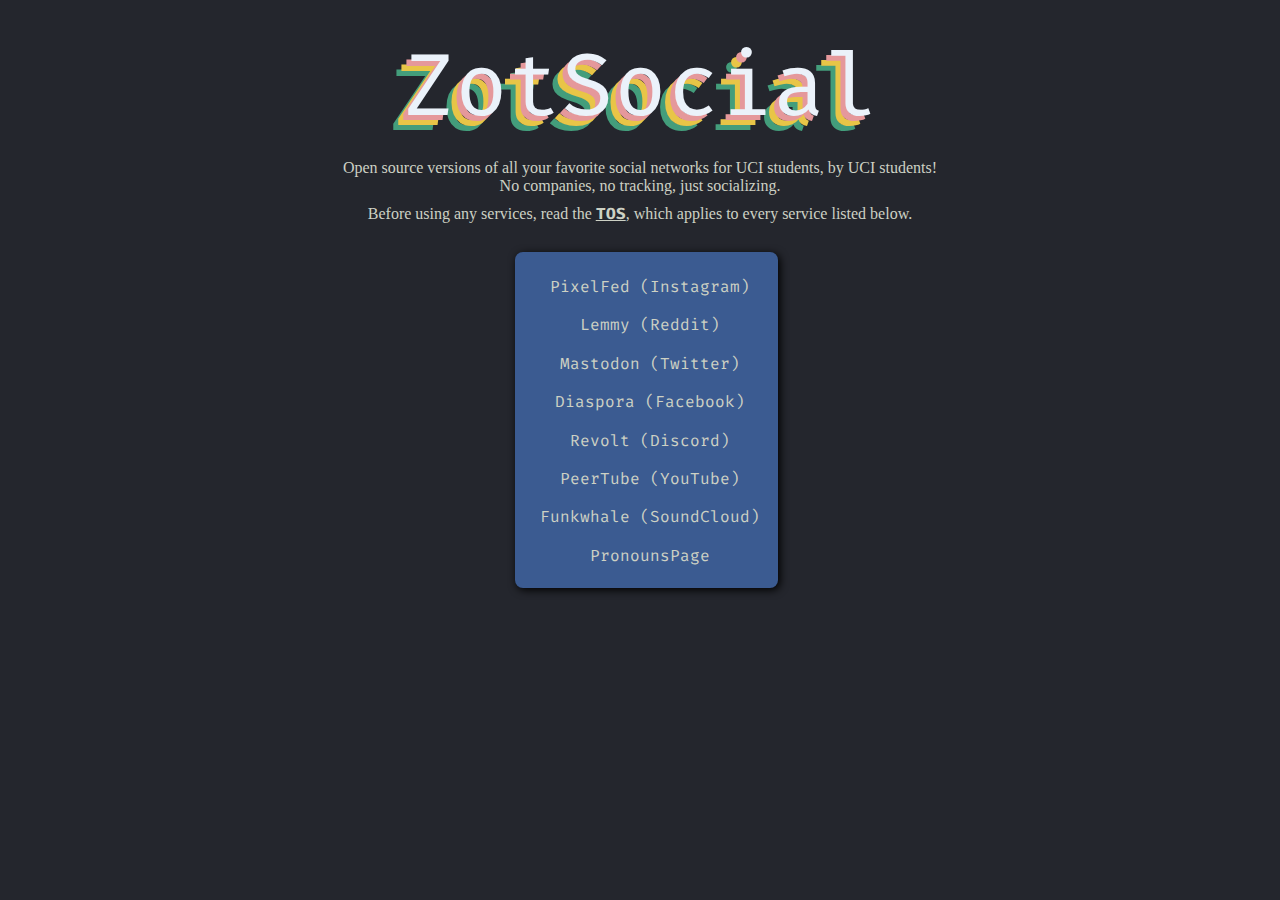
==== index.html @ 1bdfbe93 "test" ====
<!DOCTYPE html>
<html>

<head>
    <title>ZotSocial</title>
    <meta charset="UTF-8">
    <link rel="stylesheet" type="text/css" href="style.css">
    <meta name="viewport" content="width=device-width, initial-scale=0.86, maximum-scale=5.0, minimum-scale=0.86">
    <link rel="shortcut icon"
        href="https://cdn.discordapp.com/attachments/810799100940255260/916640756851154964/emote.png">
</head>

<body>
    <div class="everything">
        <div id="time" class="time">ZotSocial</div>
        <p>Open source versions of all your favorite social networks for UCI students, by UCI students!<br>No companies, no tracking, just socializing.<br>Before using any services, read the <a href="tos.html" style="display: inline"><u><b>TOS</b></u></a>, which applies to every service listed below.</p>
        <div class="box">
            <div class="link">
                <ul>
                    <li><a href="https://pf.zot.social"></i>PixelFed (Instagram)</a></li>
                    <li><a href="https://lm.zot.social">Lemmy (Reddit)</a></li>
                    <li><a href="https://md.zot.social">Mastodon (Twitter)</a></li>
                    <li><a href="https://ds.zot.social">Diaspora (Facebook)</a></li>
                    <li><a href="https://app.revolt.chat/invite/19TCTSJY">Revolt (Discord)</a></li>
                    <li><a href="https://pt.zot.social">PeerTube (YouTube)</a></li>
                    <li><a href="https://fw.zot.social">Funkwhale (SoundCloud)</a></li>
                    <li><a href="https://pp.zot.social">PronounsPage</a></li>
            </div>
        </div>
    </div>
</body>

</html>
---- style.css ----
@import url('https://fonts.googleapis.com/css2?family=Fira+Code:wght@500&display=swap');

@font-face {
	font-family: 'Fira Code', monospace;
}

/*Change font and colors*/
:root {
	--font: "Fira Code";
	--bgcolor:  #24262D;
	--linkcolor: #CDD1C4;
    --accentcolor: #E8C547;
    --bg-secondary: #3B5B91;
}

body {
	background-color: var(--bgcolor);
	background-size: cover;
}

.everything {
	display: flex;
    flex-direction: column;
    justify-content: center;
    align-items: center;
    text-align: center;
}

.link {
	display: inline-block;
	margin: 1%;
	height: 21rem;
	width: 16rem;
	text-align: center;
	padding-left: 3%;
	background-color: var(--bg-secondary);
	border-radius: 8px;
	box-shadow: 2px 2px 8px #000000;
}

ul {
	padding-inline-start: 0;
	list-style: none;
}

a {
	display: block;
	line-height: 2.4em;
	font-family: var(--font);
	color: var(--linkcolor);
	font-size: 1rem;
	text-decoration: none;
	outline: none;
	transition: .2s;
}

p {
    color: var(--linkcolor);
}

a:hover {
	color: var(--accentcolor);
}

.time {
    font-family: "Fira Code"; monospace;
    font-weight: mono;
    font-size: 5.5rem;
    margin: 20px 0px 0px 0px;
    color: #EBF2FA;
	text-shadow: -5px 5px 0px #E5989B, -10px 10px 0px #E8C547, -15px 15px 0px #439D7B;
}
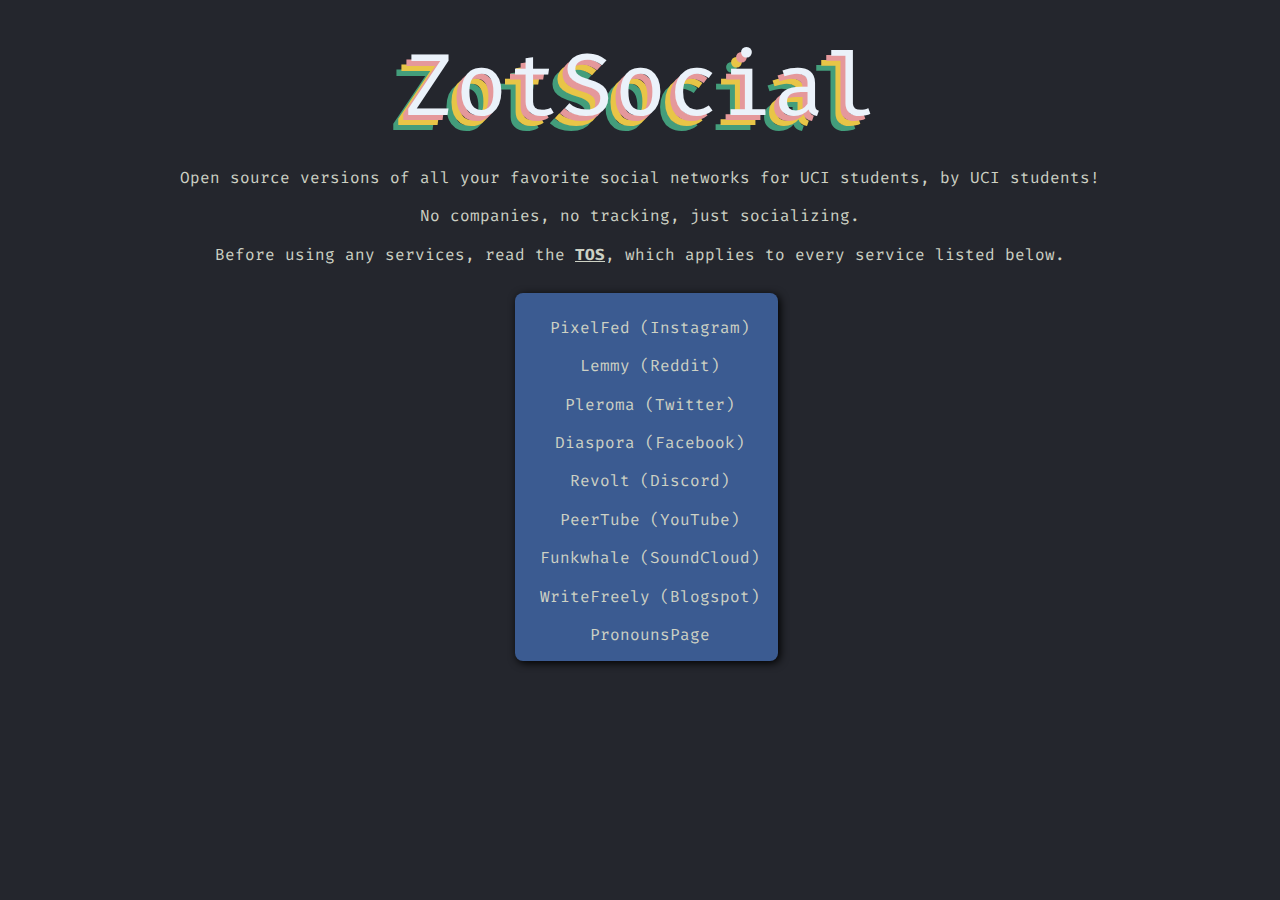
==== commit b119606a: "Add WriteFreely" ====
--- a/index.html
+++ b/index.html
@@ -19,11 +19,12 @@
                 <ul>
                     <li><a href="https://pf.zot.social"></i>PixelFed (Instagram)</a></li>
                     <li><a href="https://lm.zot.social">Lemmy (Reddit)</a></li>
-                    <li><a href="https://md.zot.social">Mastodon (Twitter)</a></li>
+                    <li><a href="https://pr.zot.social">Pleroma (Twitter)</a></li>
                     <li><a href="https://ds.zot.social">Diaspora (Facebook)</a></li>
                     <li><a href="https://app.revolt.chat/invite/19TCTSJY">Revolt (Discord)</a></li>
                     <li><a href="https://pt.zot.social">PeerTube (YouTube)</a></li>
                     <li><a href="https://fw.zot.social">Funkwhale (SoundCloud)</a></li>
+                    <li><a href="https://wf.zot.social">WriteFreely (Blogspot)</a></li>
                     <li><a href="https://pp.zot.social">PronounsPage</a></li>
             </div>
         </div>
--- a/style.css
+++ b/style.css
@@ -29,7 +29,7 @@
 .link {
 	display: inline-block;
 	margin: 1%;
-	height: 21rem;
+	height: 23rem;
 	width: 16rem;
 	text-align: center;
 	padding-left: 3%;
@@ -56,6 +56,9 @@
 
 p {
     color: var(--linkcolor);
+    line-height: 2.4em;
+	font-family: var(--font);
+    font-size: 1rem;
 }
 
 a:hover {
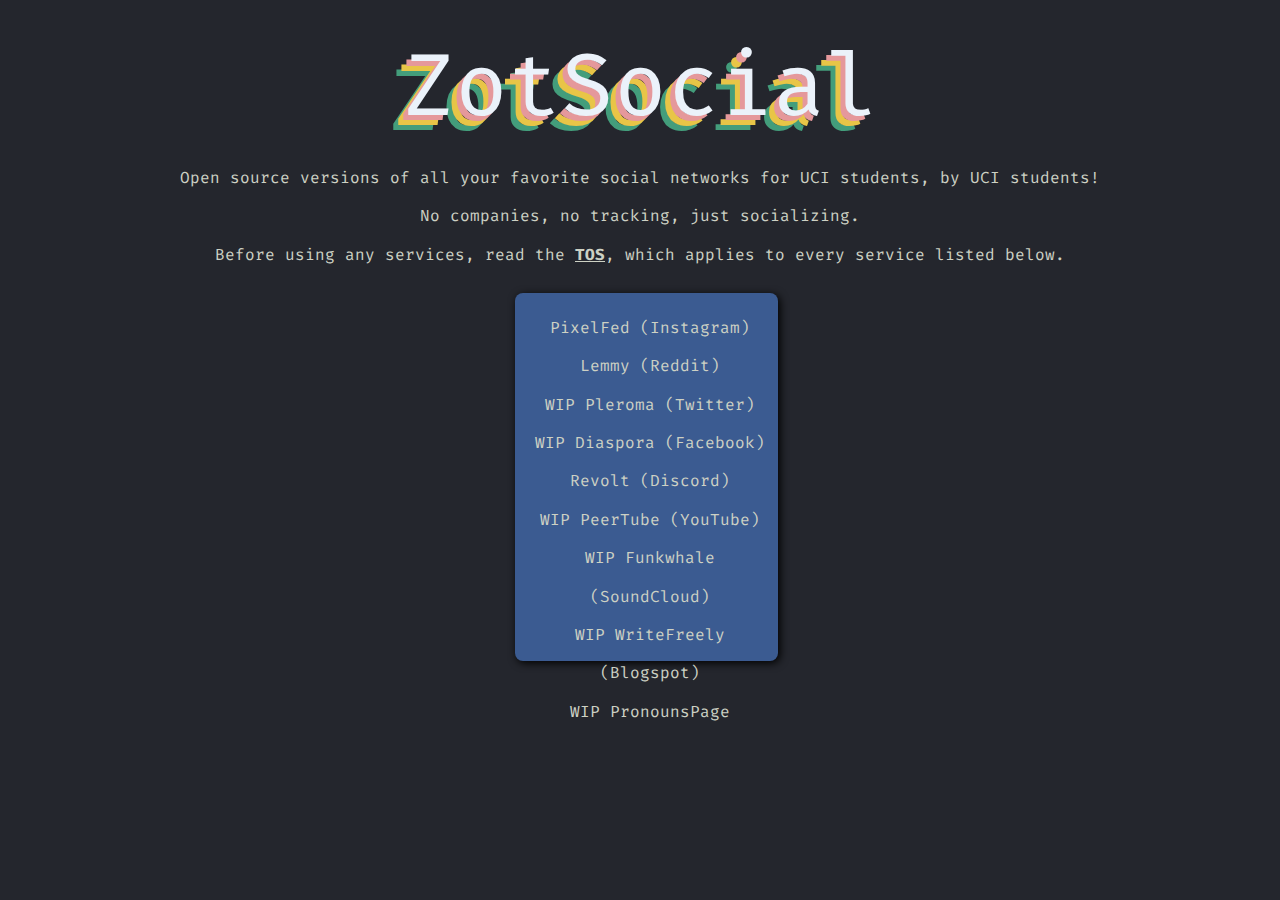
==== commit 94ff085b: "Update index.html" ====
--- a/index.html
+++ b/index.html
@@ -19,16 +19,16 @@
                 <ul>
                     <li><a href="https://pf.zot.social"></i>PixelFed (Instagram)</a></li>
                     <li><a href="https://lm.zot.social">Lemmy (Reddit)</a></li>
-                    <li><a href="https://pr.zot.social">Pleroma (Twitter)</a></li>
-                    <li><a href="https://ds.zot.social">Diaspora (Facebook)</a></li>
+                    <li><a href="https://pr.zot.social" disabled>WIP Pleroma (Twitter)</a></li>
+                    <li><a href="https://ds.zot.social" disabled>WIP Diaspora (Facebook)</a></li>
                     <li><a href="https://app.revolt.chat/invite/19TCTSJY">Revolt (Discord)</a></li>
-                    <li><a href="https://pt.zot.social">PeerTube (YouTube)</a></li>
-                    <li><a href="https://fw.zot.social">Funkwhale (SoundCloud)</a></li>
-                    <li><a href="https://wf.zot.social">WriteFreely (Blogspot)</a></li>
-                    <li><a href="https://pp.zot.social">PronounsPage</a></li>
+                    <li><a href="https://pt.zot.social" disabled>WIP PeerTube (YouTube)</a></li>
+                    <li><a href="https://fw.zot.social" disabled>WIP Funkwhale (SoundCloud)</a></li>
+                    <li><a href="https://wf.zot.social" disabled>WIP WriteFreely (Blogspot)</a></li>
+                    <li><a href="https://pp.zot.social" disabled>WIP PronounsPage</a></li>
             </div>
         </div>
     </div>
 </body>
 
-</html>+</html>
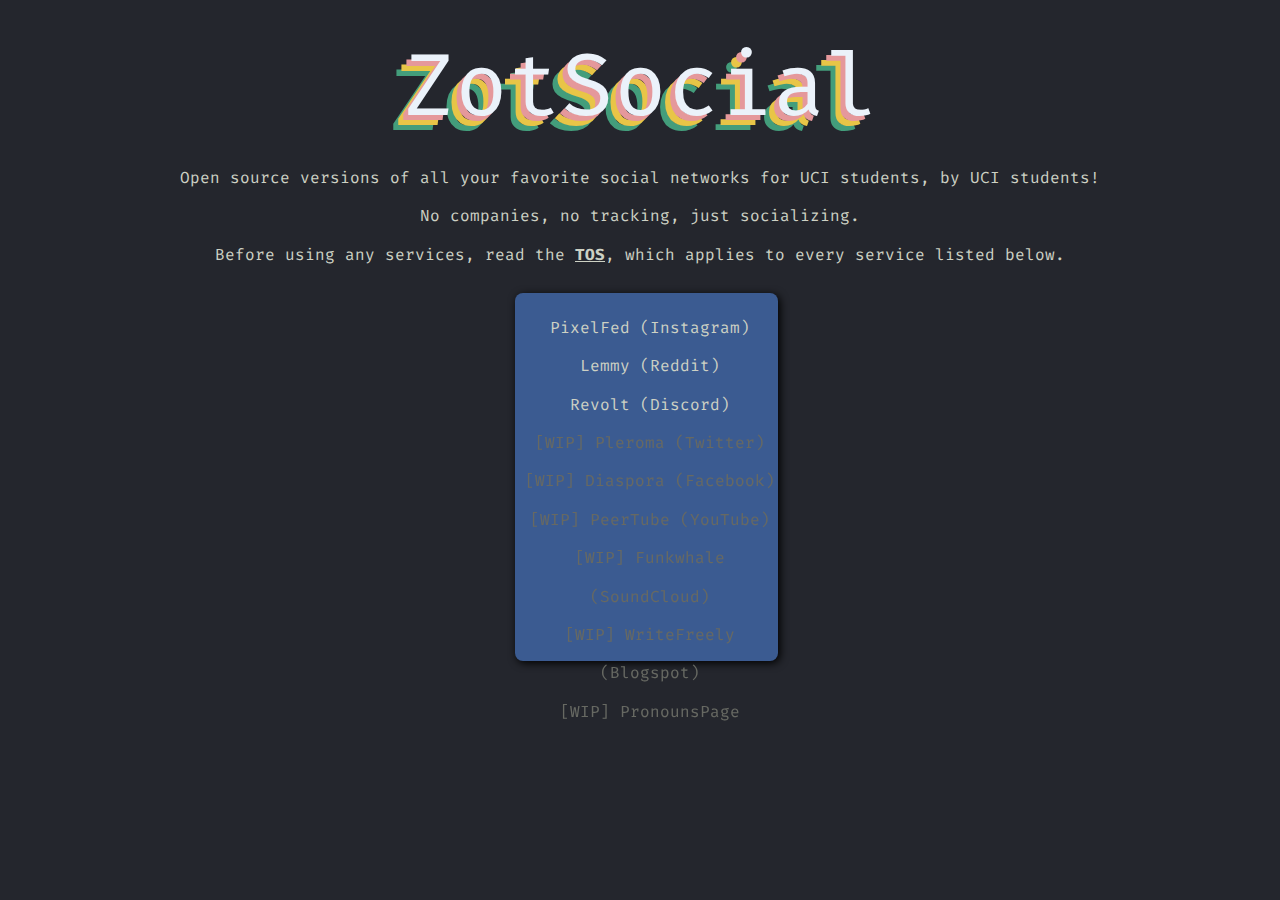
==== commit d5709c7b: "Update index.html" ====
--- a/index.html
+++ b/index.html
@@ -19,13 +19,13 @@
                 <ul>
                     <li><a href="https://pf.zot.social"></i>PixelFed (Instagram)</a></li>
                     <li><a href="https://lm.zot.social">Lemmy (Reddit)</a></li>
-                    <li><a href="https://pr.zot.social" disabled>WIP Pleroma (Twitter)</a></li>
-                    <li><a href="https://ds.zot.social" disabled>WIP Diaspora (Facebook)</a></li>
                     <li><a href="https://app.revolt.chat/invite/19TCTSJY">Revolt (Discord)</a></li>
-                    <li><a href="https://pt.zot.social" disabled>WIP PeerTube (YouTube)</a></li>
-                    <li><a href="https://fw.zot.social" disabled>WIP Funkwhale (SoundCloud)</a></li>
-                    <li><a href="https://wf.zot.social" disabled>WIP WriteFreely (Blogspot)</a></li>
-                    <li><a href="https://pp.zot.social" disabled>WIP PronounsPage</a></li>
+                    <li><a href="https://pr.zot.social" class="disabled-link" disabled>[WIP] Pleroma (Twitter)</a></li>
+                    <li><a href="https://ds.zot.social" class="disabled-link" disabled>[WIP] Diaspora (Facebook)</a></li>
+                    <li><a href="https://pt.zot.social" class="disabled-link" disabled>[WIP] PeerTube (YouTube)</a></li>
+                    <li><a href="https://fw.zot.social" class="disabled-link" disabled>[WIP] Funkwhale (SoundCloud)</a></li>
+                    <li><a href="https://wf.zot.social" class="disabled-link" disabled>[WIP] WriteFreely (Blogspot)</a></li>
+                    <li><a href="https://pp.zot.social" class="disabled-link" disabled>[WIP] PronounsPage</a></li>
             </div>
         </div>
     </div>
--- a/style.css
+++ b/style.css
@@ -74,3 +74,7 @@
 	text-shadow: -5px 5px 0px #E5989B, -10px 10px 0px #E8C547, -15px 15px 0px #439D7B;
 }
 
+.disabled-link {
+  pointer-events: none;
+  filter: brightness(50%);
+}
